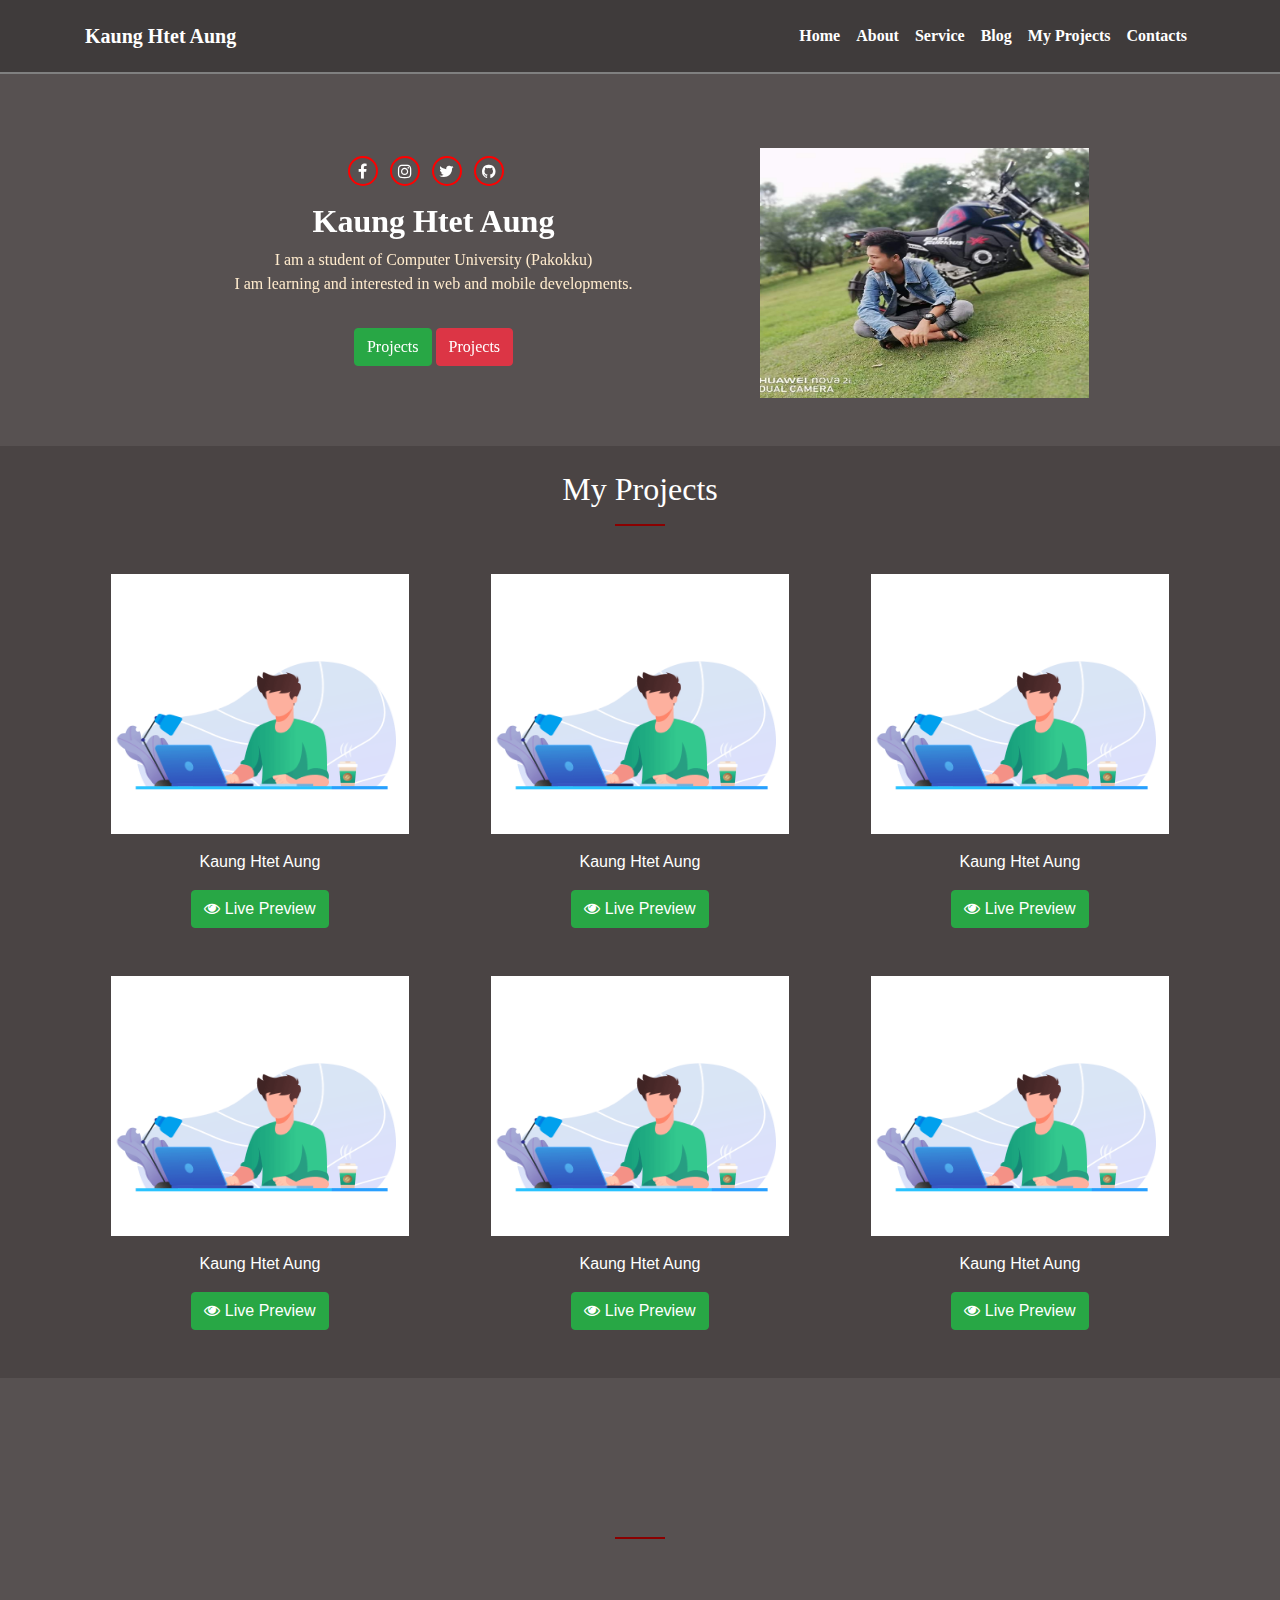
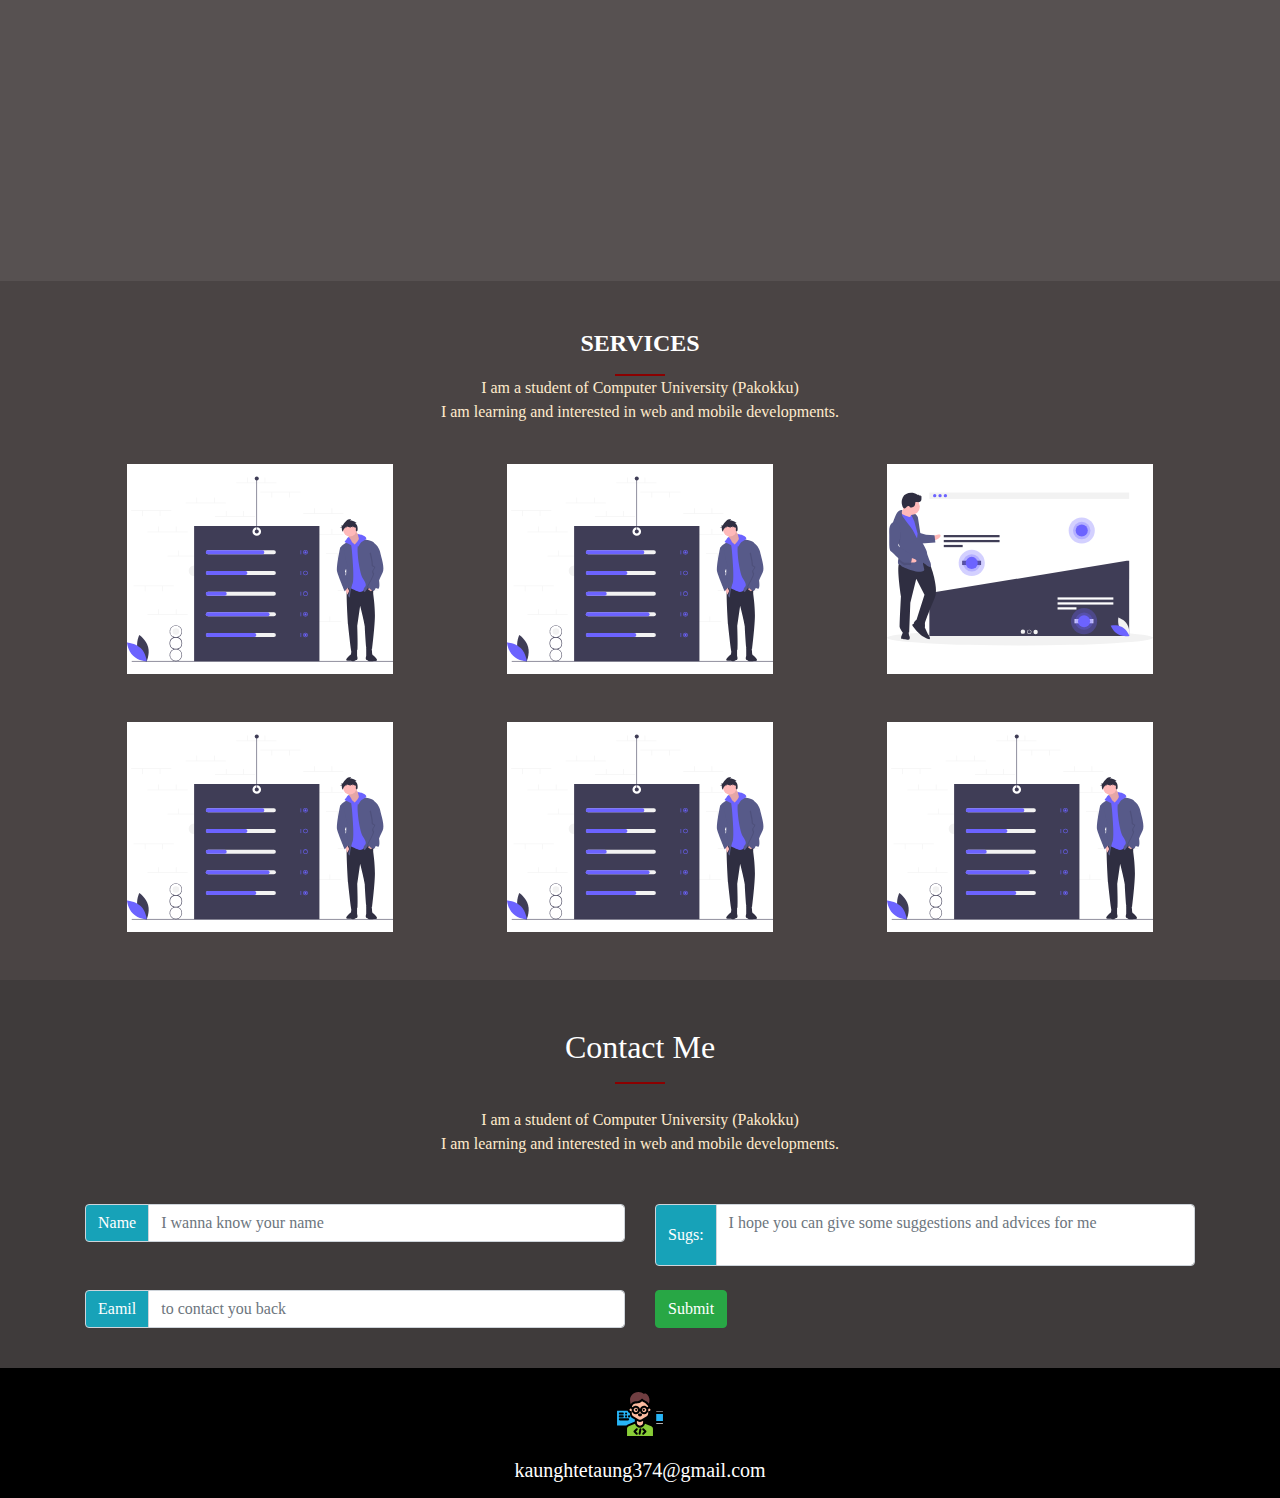
==== index.html @ 4a092635 "first commit" ====
<!DOCTYPE html>
<html lang="en">

<head>
  <meta charset="UTF-8">
  <meta name="viewport" content="width=device-width, initial-scale=1.0">
  <title>Kaung Htet Aung</title>
  <link rel="stylesheet" href="https://stackpath.bootstrapcdn.com/bootstrap/4.5.2/css/bootstrap.min.css">
  <link href="https://unpkg.com/aos@2.3.1/dist/aos.css" rel="stylesheet">
  <link rel="stylesheet" href="node_modules/bootstrap/dist/css/bootstrap.min.css">
  <link rel="stylesheet" href="https://stackpath.bootstrapcdn.com/font-awesome/4.7.0/css/font-awesome.min.css">
  <link rel="stylesheet" href="CSS/style.css">
</head>

<body>
  <!--Header section-->
  <section id="header-section" class="fixed-top">
    <nav class="navbar navbar-expand-lg navbar-dark">
      <div class="container">
        <a class="navbar-brand" href="#">Kaung Htet Aung</a>
        <button class="navbar-toggler" type="button" data-toggle="collapse" data-target="#navbarText"
          aria-controls="navbarText" aria-expanded="false" aria-label="Toggle navigation">
          <span class="navbar-toggler-icon"></span>
        </button>
        <div class="collapse navbar-collapse" id="navbarText">
          <ul class="navbar-nav mr-auto">

          </ul>
          <span class="navbar-text">

            <ul class="navbar-nav mr-auto">

              <li class="nav-item ">
                <a class="nav-link text-white" href="/">Home <span class="sr-only">(current)</span></a>
              </li>
              <li class="nav-item">
                <a class="nav-link text-white" href="#about-section">About</a>
              </li>
              <li class="nav-item">
                <a class="nav-link text-white" href="#third-section">Service</a>
              </li>
              <li class="nav-item">
                <a class="nav-link text-white" href="/blogf">Blog</a>
              </li>
              <li class="nav-item">
                <a class="nav-link text-white" href="/myprojects">My Projects</a>
              </li>
              <li class="nav-item">
                <a class="nav-link text-white" href="#foot">Contacts</a>
              </li>
            </ul>
          </span>
        </div>
      </div>

    </nav>

  </section>
  <div data-bs-spy="scroll" data-bs-target="#navbar" data-bs-offset="0" class="scrollspy-example" tabindex="0">
    <div id="second-section">
      <div class="container pt-5 text-center">
        <div class="row justify-content-center " id="sec-section">
          <div class="col-12 col-md-6 col-lg-6 pr-lg-5 info first-row-item order-2 order-lg-1 d-flex flex-column"
            data-aos="flip-down" data-aos-easing="linear" data-aos-duration="1500">
            <ul class="mt-lg-2 mr-5">
              <li><a href=""><i class="fa fa-facebook mr-2"></i></a></li>
              <li><a href=""><i class="fa fa-instagram mr-2"></i></a></li>
              <li><a href=""><i class="fa fa-twitter mr-2"></i></a></li>
              <li><a href=""><i class="fa fa-github mr-2"></i></a></li>
            </ul>
            <h2 style="color:white;font-weight: bold;">Kaung Htet Aung</h2>
            <p style="color: blanchedalmond;">I am a student of Computer University (Pakokku) <br>
              I am learning and interested in web and mobile developments.

            </p>
            <div class="mt-3">
              <button class="btn btn-success text-white">Projects</button>
              <button class="btn btn-danger text-white">Projects</button>

            </div><br>
          </div>
          <div class="col-12 col-md-6 col-lg-4 pr-lg-3 order-1 order-lg-2 text-center mb-4">
            <img src="Image/me4.jpg" alt="" width="94%" height="250" class="mb-4">
          </div>

        </div>
      </div>
    </div>

    <div id="project">
      <div class="container text-center pb-5">
        <h2 class="text-white text-center pt-4" style="font-family:cursive;">My Projects</h2>
        <div id="line" class="mt-3"></div>
        <div class="row text-center">
          <div class="col-lg-4 col-md-4 col-12 pt-5">
            <img src="Image/abpic.gif" alt="" width="85%" height="260">
            <p class="text-white text-center mt-3" style="font-family:sans-serif;">Kaung Htet Aung</p>
            <button class="btn btn-success text-center" style="font-family:sans-serif;">
              <i class="fa fa-eye"></i>
              Live Preview
            </button>
          </div>
          <div class="col-lg-4 col-md-4 col-12 pt-5">
            <img src="Image/abpic.gif" alt="" width="85%" height="260">
            <p class="text-white text-center mt-3" style="font-family:sans-serif;">Kaung Htet Aung</p>
            <button class="btn btn-success text-center" style="font-family:sans-serif;">
              <i class="fa fa-eye"></i>
              Live Preview
            </button>
          </div>
          <div class="col-lg-4 col-md-4 col-12 pt-5">
            <img src="Image/abpic.gif" alt="" width="85%" height="260">
            <p class="text-white text-center mt-3" style="font-family:sans-serif;">Kaung Htet Aung</p>
            <button class="btn btn-success text-center" style="font-family:sans-serif;">
              <i class="fa fa-eye"></i>
              Live Preview
            </button>
          </div>
          <div class="col-lg-4 col-md-4 col-12 pt-5">
            <img src="Image/abpic.gif" alt="" width="85%" height="260">
            <p class="text-white text-center mt-3" style="font-family:sans-serif;">Kaung Htet Aung</p>
            <button class="btn btn-success text-center" style="font-family:sans-serif;">
              <i class="fa fa-eye"></i>
              Live Preview
            </button>
          </div>
          <div class="col-lg-4 col-md-4 col-12 pt-5">
            <img src="Image/abpic.gif" alt="" width="85%" height="260">
            <p class="text-white text-center mt-3" style="font-family:sans-serif;">Kaung Htet Aung</p>
            <button class="btn btn-success text-center" style="font-family:sans-serif;">
              <i class="fa fa-eye"></i>
              Live Preview
            </button>
          </div>
          <div class="col-lg-4 col-md-4 col-12 pt-5">
            <img src="Image/abpic.gif" alt="" width="85%" height="260">
            <p class="text-white text-center mt-3" style="font-family:sans-serif;">Kaung Htet Aung</p>
            <button class="btn btn-success text-center" style="font-family:sans-serif;">
              <i class="fa fa-eye"></i>
              Live Preview
            </button>
          </div>
        </div>
      </div>
    </div>

    <div id="about-section">
      <div class="container text-white">
        <div data-aos="flip-left" data-aos-easing="linear" data-aos-duration="1000">
          <h2 class="text-white text-center mt-5" style="font-family:cursive;">About Me</h2>
          <p style="color: blanchedalmond;" class="text-center">I am a student of Computer University (Pakokku) <br>
            I am learning and interested in web and mobile developments.
          </p>
        </div>

        <div id="line" class="mt-3"></div>
        <div class="row mt-5 justify-content-center pb-4">
          <div class="col-12 col-md-6 col-lg-5 text-center" data-aos="zoom-in-down" data-aos-easing="linear"
            data-aos-duration="1000">
            <img src="Image/abpic.gif" alt="" width="94%" height="270" class="text-center">
          </div>
          <div id="progress" class="col-11 col-md-6 col-lg-5" data-aos="zoom-in-down" data-aos-easing="linear"
            data-aos-duration="1500">
            <strong style="font-size: 19px;">Html</strong>
            <span class="pull-right" style="font-size: 19px;">90%</span>
            <div class="progress" style="height:5px;">
              <div class="progress-bar bg-info" role="progressbar" style="width:95%;" aria-valuenow="25"
                aria-valuemin="0" aria-valuemax="100"></div>
            </div> <br>
            <strong style="font-size: 19px;">CSS</strong>
            <span class="pull-right" style="font-size: 19px;">70%</span>
            <div class="progress" style="height:5px;">
              <div class="progress-bar bg-info" role="progressbar" style="width:72%;" aria-valuenow="25"
                aria-valuemin="0" aria-valuemax="100"></div>
            </div> <br>
            <strong style="font-size: 19px;">Javascript</strong>
            <span class="pull-right" style="font-size: 19px;">65%</span>
            <div class="progress" style="height:5px;"><br>
              <div class="progress-bar bg-info" role="progressbar" style="width:67%;" aria-valuenow="25"
                aria-valuemin="0" aria-valuemax="100"></div>
            </div> <br>
            <strong style="font-size: 19px;">React</strong>
            <span class="pull-right" style="font-size: 19px;">50%</span>
            <div class="progress" style="height:5px;">
              <div class="progress-bar bg-info" role="progressbar" style="width:52%;" aria-valuenow="50"
                aria-valuemin="0" aria-valuemax="100"></div>
            </div> <br>
            <strong style="font-size: 19px;">NodeJs,Express,Mongodb</strong>
            <span class="pull-right" style="font-size: 19px;">40%</span>
            <div class="progress" style="height:5px;">
              <div class="progress-bar bg-info" role="progressbar" style="width:42%;" aria-valuenow="50"
                aria-valuemin="0" aria-valuemax="100"></div>
            </div>
          </div>
        </div>
      </div>
    </div>


    <div id="third-section" class="no-gutter">
      <div class="container pt-5 text-center">
        <h4 class="text-center text-white" style="font-weight:bold;font-family:cursive;">SERVICES</h4>
        <div id="line" class="mt-3"></div>
        <p style="color: blanchedalmond;" class="text-center">I am a student of Computer University (Pakokku) <br>
          I am learning and interested in web and mobile developments.
        </p>
        <div class="row pb-4">
          <div class="col-12 col-lg-4 col-md-4 text-center p-4">
            <img src="Image/skill.svg" alt="" width="80%" height='210' id="item">
          </div>
          <div class="col-12 col-lg-4 col-md-4 text-center p-4">
            <img src="Image/skill.svg" alt="" width="80%" height='210' id="item">
          </div>
          <div class="col-12 col-lg-4 col-md-4 p-4">
            <img src="Image/pj.svg" alt="" width="80%" height='210' id="item">
          </div>
          <div class="col-12 col-lg-4 col-md-4 text-center p-4">
            <img src="Image/skill.svg" alt="" width="80%" height='210' id="item">
          </div>
          <div class="col-12 col-lg-4 col-md-4 text-center p-4">
            <img src="Image/skill.svg" alt="" width="80%" height='210' id="item">
          </div>
          <div class="col-12 col-lg-4 col-md-4 p-4">
            <img src="Image/skill.svg" alt="" width="80%" height='210' id="item">
          </div>
        </div>

      </div>

    </div>





    <footer id="foot">
      <div class="container justify-content-center">
        <h2 class="text-center text-white pt-5" style="font-family:cursive">Contact Me</h2>

        <div id="line" class="mt-3"></div>
        <p style="color: blanchedalmond;" class="text-center mt-4">I am a student of Computer University (Pakokku) <br>
          I am learning and interested in web and mobile developments.
        </p>
        <form action="/" method="POST" class="form-group mt-5">
          <div class="row mt-3">
            <div class="col-lg-6 col-md-6">
              <div class="input-group">
                <div class="input-group-prepend">
                  <div class="input-group-text bg-info text-white">Name</div>
                </div>
                <input type="text" name="name" id="" class="form-control" placeholder="I wanna know your name" required>
              </div>
              <div class="input-group mt-5" id="email">
                <div class="input-group-prepend">
                  <div class="input-group-text bg-info text-white">Eamil</div>
                </div>
                <input type="text" name="email" id="" class="form-control" placeholder="to contact you back" required>
              </div>

            </div>

            <div class="col-md-6 col-lg-6">
              <div class="input-group">
                <div class="input-group-prepend">
                  <div class="input-group-text bg-info text-white">Sugs:</div>
                </div>
                <textarea type="text" name="sug" id="" class="form-control"
                  placeholder="I hope you can give some suggestions and advices for me" required></textarea>
              </div><br>
              <input type="submit" value="Submit" class=" btn btn-success" id="subBtn">
            </div>

          </div>

        </form>
      </div>
      <div id="last" class="text-center text-white">
        <img src="Image/logo.svg" alt="" width="50" height="90" class="mt-0">
        <h5 class="pb-3">kaunghtetaung374@gmail.com</h5>
      </div>
    </footer>
  </div>
  <script src="https://code.jquery.com/jquery-3.5.1.slim.min.js"></script>
  <script src="https://cdn.jsdelivr.net/npm/popper.js@1.16.1/dist/umd/popper.min.js"></script>
  <script src="https://cdn.jsdelivr.net/npm/bootstrap@4.5.3/dist/js/bootstrap.min.js"></script>
  <script src="https://unpkg.com/aos@2.3.1/dist/aos.js"></script>

  <script>
    AOS.init();
  </script>


</body>

</html>
---- CSS/style.css ----
html{
    scroll-behavior: smooth;
    margin: 0px;
    padding: 0px;
}
body{
    font-family:Cambria, Cochin, Georgia, Times, 'Times New Roman', serif;
    background-color:#575151;
    margin: 0px;
    padding: 0px;
    
}
#header-section{
    font-weight: bold;
 
}
.navbar{
    background-color:#3f3b3b;
    border-bottom: 2px solid gray;
}
ul{
    list-style: none;
}
.info li{
    display: inline-block;
}
.info a{
    color: white;
}
#second-section i{
    border: 2px solid red;
    border-radius: 50px;
    width: 30px;
    height: 30px;
    line-height: 26px;
    text-align: center;
}
#third-section{
    background-color:#4a4444

}
#third-section a{
     text-decoration: none;
 }
 #project{
     background-color:#4a4444 ;
 }
#line{
    width:50px;
    background-color: darkred;
    height:2px;
    margin: auto;
}
#item{
    align-items: center;
    text-align: center;
    background-color: white;

}
@media (min-width: 576px) { 
    #sec-section{
        margin-top:100px;
    }
 }

 @media (max-width:766px) { 
    #third-section img{
        width: 100%;

    }
 }


 @media (max-width: 576px) { 
    #sec-section{
        margin-top:30px;
    }
    #sec-section {
        text-align: center;
    }
    .input-group{
        margin-top: 5px;
      
    }
    .row{
        margin-top:-20px;
    }
    #email{
        margin-bottom:50px;
    }
    #progress{
        margin-top: 20px;
    }
   
    #last{     
        margin-top: 0px;
    }
    #foot{
        height: 650px;
        background-color:  #3f3b3b;
    }
 }
footer{
    background-color: #3f3b3b;
    height:500px;
}
textarea{
    resize: none;
}
 #last{
     margin-top:40px;
     width:100%;
     background-color: black;
 }
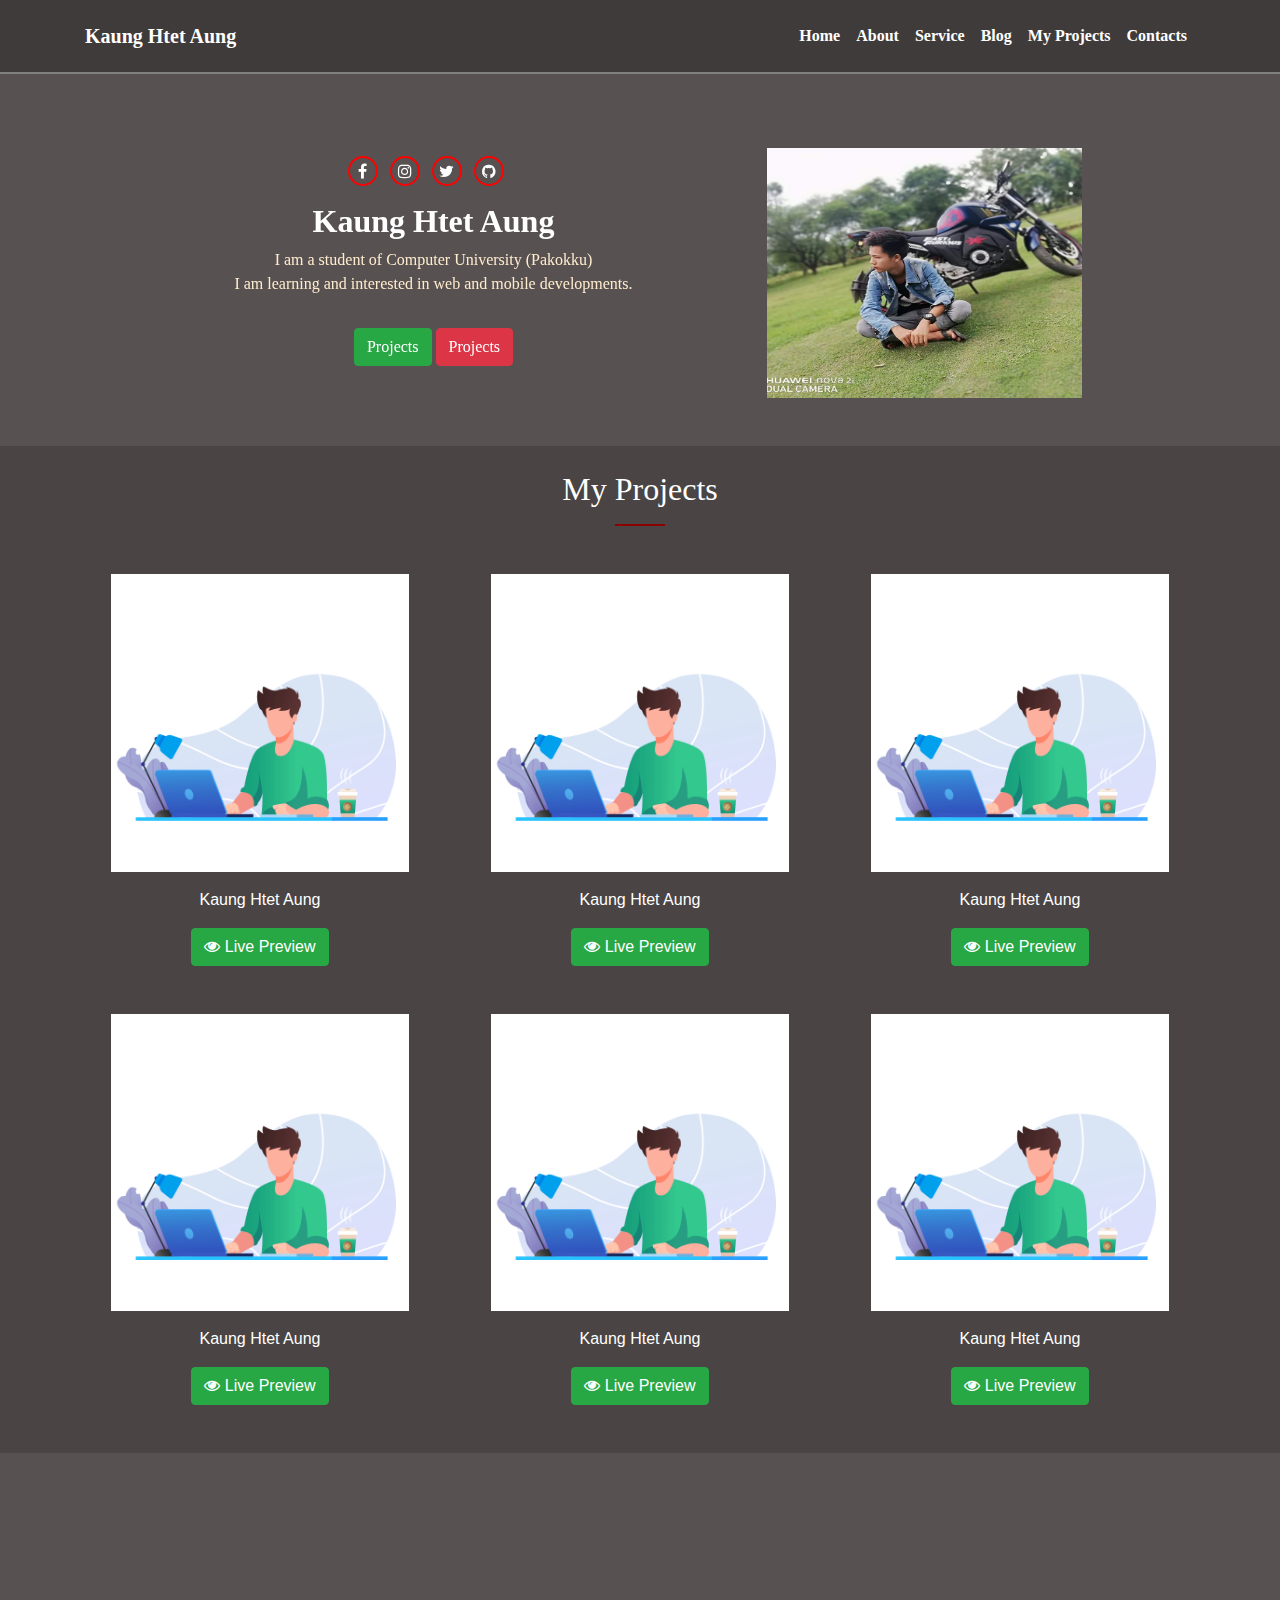
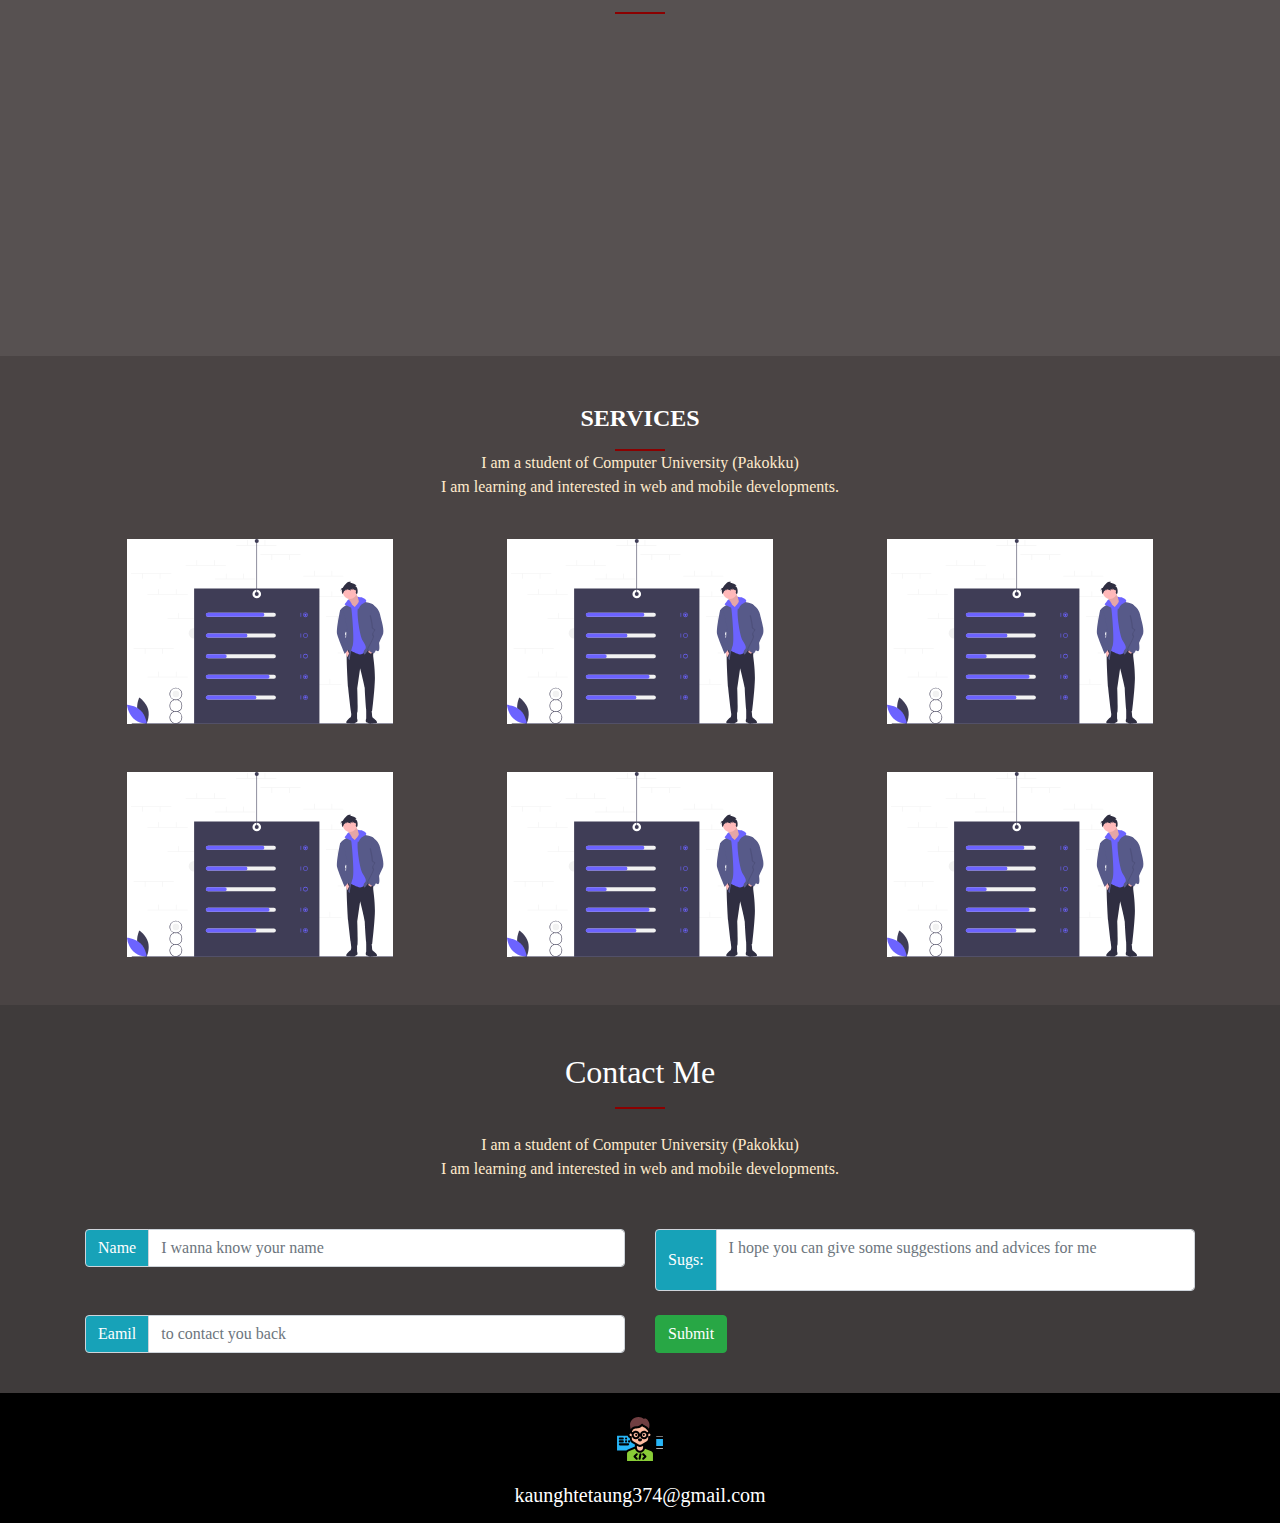
==== commit c225361f: "third" ====
--- a/index.html
+++ b/index.html
@@ -80,7 +80,7 @@
             </div><br>
           </div>
           <div class="col-12 col-md-6 col-lg-4 pr-lg-3 order-1 order-lg-2 text-center mb-4">
-            <img src="Image/me4.jpg" alt="" width="94%" height="250" class="mb-4">
+            <img src="Image/me4.jpg" alt="" width="90%" height="250" class="mb-4">
           </div>
 
         </div>
@@ -93,47 +93,47 @@
         <div id="line" class="mt-3"></div>
         <div class="row text-center">
           <div class="col-lg-4 col-md-4 col-12 pt-5">
-            <img src="Image/abpic.gif" alt="" width="85%" height="260">
-            <p class="text-white text-center mt-3" style="font-family:sans-serif;">Kaung Htet Aung</p>
-            <button class="btn btn-success text-center" style="font-family:sans-serif;">
-              <i class="fa fa-eye"></i>
-              Live Preview
-            </button>
-          </div>
-          <div class="col-lg-4 col-md-4 col-12 pt-5">
-            <img src="Image/abpic.gif" alt="" width="85%" height="260">
-            <p class="text-white text-center mt-3" style="font-family:sans-serif;">Kaung Htet Aung</p>
-            <button class="btn btn-success text-center" style="font-family:sans-serif;">
-              <i class="fa fa-eye"></i>
-              Live Preview
-            </button>
-          </div>
-          <div class="col-lg-4 col-md-4 col-12 pt-5">
-            <img src="Image/abpic.gif" alt="" width="85%" height="260">
-            <p class="text-white text-center mt-3" style="font-family:sans-serif;">Kaung Htet Aung</p>
-            <button class="btn btn-success text-center" style="font-family:sans-serif;">
-              <i class="fa fa-eye"></i>
-              Live Preview
-            </button>
-          </div>
-          <div class="col-lg-4 col-md-4 col-12 pt-5">
-            <img src="Image/abpic.gif" alt="" width="85%" height="260">
-            <p class="text-white text-center mt-3" style="font-family:sans-serif;">Kaung Htet Aung</p>
-            <button class="btn btn-success text-center" style="font-family:sans-serif;">
-              <i class="fa fa-eye"></i>
-              Live Preview
-            </button>
-          </div>
-          <div class="col-lg-4 col-md-4 col-12 pt-5">
-            <img src="Image/abpic.gif" alt="" width="85%" height="260">
-            <p class="text-white text-center mt-3" style="font-family:sans-serif;">Kaung Htet Aung</p>
-            <button class="btn btn-success text-center" style="font-family:sans-serif;">
-              <i class="fa fa-eye"></i>
-              Live Preview
-            </button>
-          </div>
-          <div class="col-lg-4 col-md-4 col-12 pt-5">
-            <img src="Image/abpic.gif" alt="" width="85%" height="260">
+            <img src="Image/abpic.gif" alt="" width="85%" >
+            <p class="text-white text-center mt-3" style="font-family:sans-serif;">Kaung Htet Aung</p>
+            <button class="btn btn-success text-center" style="font-family:sans-serif;">
+              <i class="fa fa-eye"></i>
+              Live Preview
+            </button>
+          </div>
+          <div class="col-lg-4 col-md-4 col-12 pt-5">
+            <img src="Image/abpic.gif" alt="" width="85%" >
+            <p class="text-white text-center mt-3" style="font-family:sans-serif;">Kaung Htet Aung</p>
+            <button class="btn btn-success text-center" style="font-family:sans-serif;">
+              <i class="fa fa-eye"></i>
+              Live Preview
+            </button>
+          </div>
+          <div class="col-lg-4 col-md-4 col-12 pt-5">
+            <img src="Image/abpic.gif" alt=""  width="85%">
+            <p class="text-white text-center mt-3" style="font-family:sans-serif;">Kaung Htet Aung</p>
+            <button class="btn btn-success text-center" style="font-family:sans-serif;">
+              <i class="fa fa-eye"></i>
+              Live Preview
+            </button>
+          </div>
+          <div class="col-lg-4 col-md-4 col-12 pt-5">
+            <img src="Image/abpic.gif" alt="" width="85%" >
+            <p class="text-white text-center mt-3" style="font-family:sans-serif;">Kaung Htet Aung</p>
+            <button class="btn btn-success text-center" style="font-family:sans-serif;">
+              <i class="fa fa-eye"></i>
+              Live Preview
+            </button>
+          </div>
+          <div class="col-lg-4 col-md-4 col-12 pt-5">
+            <img src="Image/abpic.gif" alt="" width="85%" >
+            <p class="text-white text-center mt-3" style="font-family:sans-serif;">Kaung Htet Aung</p>
+            <button class="btn btn-success text-center" style="font-family:sans-serif;">
+              <i class="fa fa-eye"></i>
+              Live Preview
+            </button>
+          </div>
+          <div class="col-lg-4 col-md-4 col-12 pt-5">
+            <img src="Image/abpic.gif" alt="" width="85%">
             <p class="text-white text-center mt-3" style="font-family:sans-serif;">Kaung Htet Aung</p>
             <button class="btn btn-success text-center" style="font-family:sans-serif;">
               <i class="fa fa-eye"></i>
@@ -206,22 +206,22 @@
         </p>
         <div class="row pb-4">
           <div class="col-12 col-lg-4 col-md-4 text-center p-4">
-            <img src="Image/skill.svg" alt="" width="80%" height='210' id="item">
-          </div>
-          <div class="col-12 col-lg-4 col-md-4 text-center p-4">
-            <img src="Image/skill.svg" alt="" width="80%" height='210' id="item">
+            <img src="Image/skill.svg" alt="" width="80%"  id="item">
+          </div>
+          <div class="col-12 col-lg-4 col-md-4 text-center p-4">
+            <img src="Image/skill.svg" alt="" width="80%"id="item">
+          </div>
+          <div class="col-12 col-lg-4 col-md-4 p-4 text-center">
+            <img src="Image/skill.svg" alt="" width="80%" id="item">
+          </div>
+          <div class="col-12 col-lg-4 col-md-4 text-center p-4">
+            <img src="Image/skill.svg" alt="" width="80%"  id="item">
+          </div>
+          <div class="col-12 col-lg-4 col-md-4 text-center p-4">
+            <img src="Image/skill.svg" alt="" width="80%"  id="item">
           </div>
           <div class="col-12 col-lg-4 col-md-4 p-4">
-            <img src="Image/pj.svg" alt="" width="80%" height='210' id="item">
-          </div>
-          <div class="col-12 col-lg-4 col-md-4 text-center p-4">
-            <img src="Image/skill.svg" alt="" width="80%" height='210' id="item">
-          </div>
-          <div class="col-12 col-lg-4 col-md-4 text-center p-4">
-            <img src="Image/skill.svg" alt="" width="80%" height='210' id="item">
-          </div>
-          <div class="col-12 col-lg-4 col-md-4 p-4">
-            <img src="Image/skill.svg" alt="" width="80%" height='210' id="item">
+            <img src="Image/skill.svg" alt="" width="80%" id="item">
           </div>
         </div>
 
